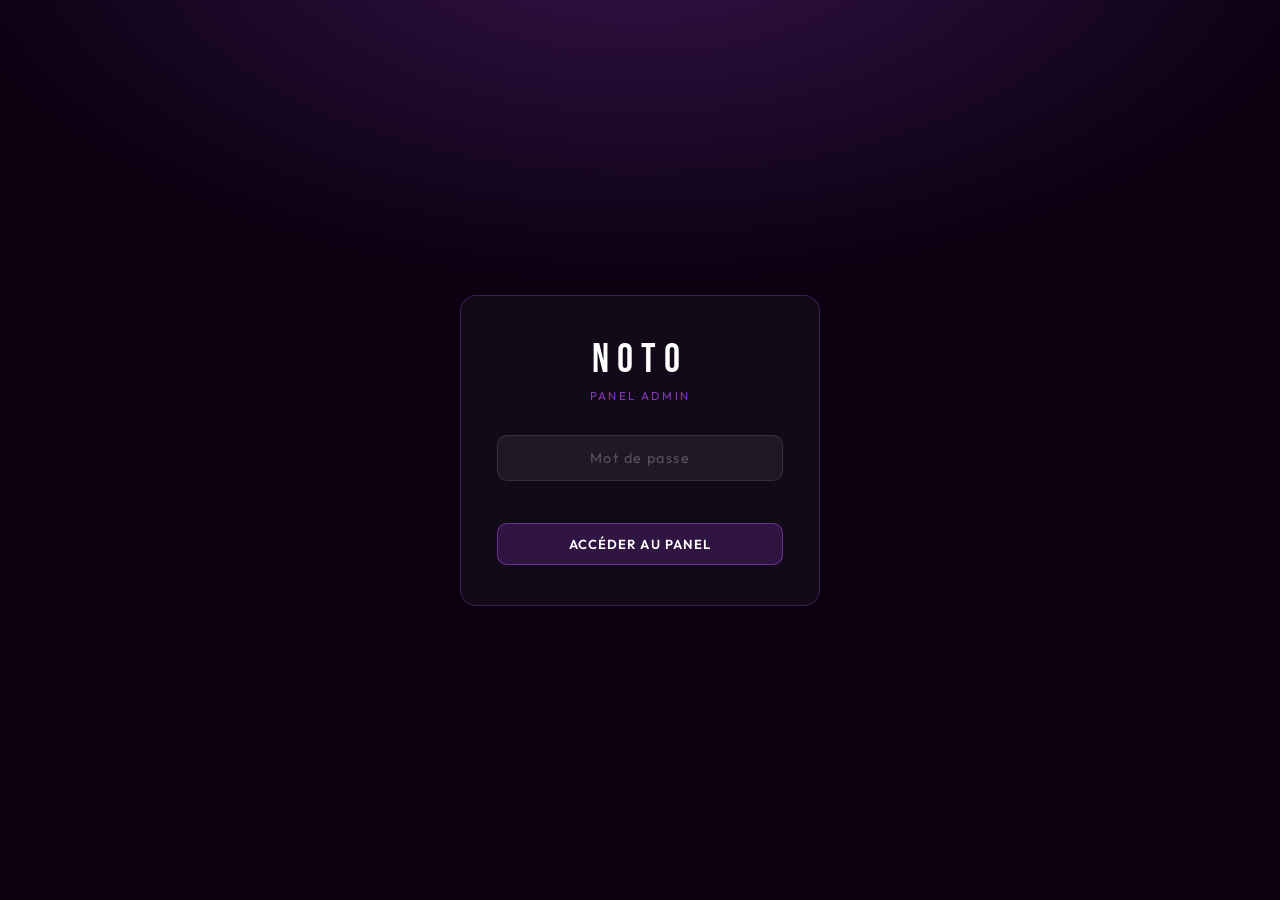
==== admin.html @ 4df0a55e "Noto BDD Co-authored-by: Copilot <copilot@github.com>" ====
<!DOCTYPE html>
<html lang="fr">
<head>
    <meta charset="UTF-8">
    <meta name="viewport" content="width=device-width, initial-scale=1.0">
    <title>Admin — Noto VOD</title>
    <link rel="preconnect" href="https://fonts.googleapis.com">
    <link href="https://fonts.googleapis.com/css2?family=Bebas+Neue&family=Outfit:wght@300;400;600&family=Rajdhani:wght@400;600;700&display=swap" rel="stylesheet">

    <!-- Firebase SDK -->
    <script type="module">
        import { initializeApp } from "https://www.gstatic.com/firebasejs/10.12.0/firebase-app.js";
        import { getFirestore, collection, addDoc, getDocs, deleteDoc, doc, orderBy, query } from "https://www.gstatic.com/firebasejs/10.12.0/firebase-firestore.js";

        // ─── ⚙️ CONFIGURATION FIREBASE ───────────────────────────────
        // Remplace ces valeurs par celles de ton projet Firebase
        const firebaseConfig = {
            apiKey: "AIzaSyAB1VobVvZJ27GEMxWo7NyklJn19HFz1kE",
            authDomain: "noto-ec859.firebaseapp.com",
            projectId: "noto-ec859",
            storageBucket: "noto-ec859.firebasestorage.app",
            messagingSenderId: "490756391672",
            appId: "1:490756391672:web:edce56c4e4e052ae2e310d"
        };
        // ─────────────────────────────────────────────────────────────

        const app = initializeApp(firebaseConfig);
        const db = getFirestore(app);

        // ─── MOT DE PASSE ADMIN ───────────────────────────────────────
        const ADMIN_PASSWORD = "notovod2026"; 
        // ─────────────────────────────────────────────────────────────

        function getYouTubeId(url) {
            const match = url.match(/(?:v=|youtu\.be\/)([a-zA-Z0-9_-]{11})/);
            return match ? match[1] : null;
        }

        function getThumbnail(youtubeId) {
            return `https://i.ytimg.com/vi/${youtubeId}/hqdefault.jpg`;
        }

        async function loadVods() {
            const listEl = document.getElementById('vod-list');
            listEl.innerHTML = '<div class="loading">Chargement…</div>';
            try {
                const q = query(collection(db, "vods"), orderBy("createdAt", "desc"));
                const snapshot = await getDocs(q);
                listEl.innerHTML = '';
                if (snapshot.empty) {
                    listEl.innerHTML = '<div class="empty">Aucune VOD pour l\'instant.</div>';
                    return;
                }
                snapshot.forEach(docSnap => {
                    const v = docSnap.data();
                    const ytId = getYouTubeId(v.url);
                    const card = document.createElement('div');
                    card.className = 'admin-card';
                    card.innerHTML = `
                        <div class="admin-card-thumb">
                            <img src="${ytId ? getThumbnail(ytId) : ''}" alt="">
                        </div>
                        <div class="admin-card-info">
                            <div class="admin-card-title">${v.title}</div>
                            <div class="admin-card-meta">${v.subtitle || ''}</div>
                            ${v.badge ? `<div class="admin-card-badge">${v.badge}</div>` : ''}
                            <div class="admin-card-url">${v.url}</div>
                        </div>
                        <button class="delete-btn" data-id="${docSnap.id}">
                            <svg viewBox="0 0 24 24" fill="none" stroke="currentColor" stroke-width="2"><polyline points="3 6 5 6 21 6"/><path d="M19 6l-1 14H6L5 6"/><path d="M10 11v6"/><path d="M14 11v6"/><path d="M9 6V4h6v2"/></svg>
                            Supprimer
                        </button>
                    `;
                    listEl.appendChild(card);
                });

                // Bind delete buttons
                document.querySelectorAll('.delete-btn').forEach(btn => {
                    btn.addEventListener('click', async () => {
                        if (!confirm('Supprimer cette VOD ?')) return;
                        const id = btn.dataset.id;
                        await deleteDoc(doc(db, "vods", id));
                        showToast('VOD supprimée !');
                        loadVods();
                    });
                });
            } catch (e) {
                listEl.innerHTML = `<div class="error">Erreur : ${e.message}</div>`;
            }
        }

        function showToast(msg, error = false) {
            const t = document.getElementById('toast');
            t.textContent = msg;
            t.className = 'toast show' + (error ? ' error' : '');
            setTimeout(() => t.className = 'toast', 3000);
        }

        window.addEventListener('DOMContentLoaded', () => {
            const loginScreen = document.getElementById('login-screen');
            const adminPanel = document.getElementById('admin-panel');
            const pwdInput = document.getElementById('pwd-input');
            const pwdBtn = document.getElementById('pwd-btn');

            // Login
            pwdBtn.addEventListener('click', () => {
                if (pwdInput.value === ADMIN_PASSWORD) {
                    loginScreen.style.display = 'none';
                    adminPanel.style.display = 'block';
                    loadVods();
                } else {
                    document.getElementById('pwd-error').textContent = 'Mot de passe incorrect.';
                }
            });
            pwdInput.addEventListener('keydown', e => { if (e.key === 'Enter') pwdBtn.click(); });

            // Preview thumbnail on URL input
            const urlInput = document.getElementById('vod-url');
            const previewImg = document.getElementById('preview-img');
            urlInput.addEventListener('input', () => {
                const ytId = getYouTubeId(urlInput.value);
                if (ytId) {
                    previewImg.src = getThumbnail(ytId);
                    previewImg.style.display = 'block';
                } else {
                    previewImg.style.display = 'none';
                }
            });

            // Add VOD form
            document.getElementById('add-form').addEventListener('submit', async (e) => {
                e.preventDefault();
                const url = document.getElementById('vod-url').value.trim();
                const title = document.getElementById('vod-title').value.trim();
                const subtitle = document.getElementById('vod-subtitle').value.trim();
                const badge = document.getElementById('vod-badge').value.trim();
                const ytId = getYouTubeId(url);

                if (!ytId) { showToast('URL YouTube invalide !', true); return; }
                if (!title) { showToast('Titre obligatoire !', true); return; }

                const submitBtn = document.getElementById('submit-btn');
                submitBtn.disabled = true;
                submitBtn.textContent = 'Ajout en cours…';

                try {
                    await addDoc(collection(db, "vods"), {
                        url, title, subtitle, badge,
                        youtubeId: ytId,
                        createdAt: Date.now()
                    });
                    showToast('VOD ajoutée avec succès !');
                    e.target.reset();
                    previewImg.style.display = 'none';
                    loadVods();
                } catch (err) {
                    showToast('Erreur : ' + err.message, true);
                } finally {
                    submitBtn.disabled = false;
                    submitBtn.textContent = '+ Ajouter la VOD';
                }
            });

            // Logout
            document.getElementById('logout-btn').addEventListener('click', () => {
                adminPanel.style.display = 'none';
                loginScreen.style.display = 'flex';
                pwdInput.value = '';
            });
        });
    </script>

    <style>
        *, *::before, *::after { box-sizing: border-box; }

        body {
            margin: 0;
            padding: 0;
            font-family: 'Outfit', sans-serif;
            background:
                radial-gradient(ellipse 80% 60% at 50% -10%, rgba(185, 76, 255, 0.25) 0%, transparent 70%),
                #0a0010;
            min-height: 100vh;
            color: #fff;
        }

        /* ── LOGIN ── */
        #login-screen {
            display: flex;
            align-items: center;
            justify-content: center;
            min-height: 100vh;
            padding: 20px;
        }

        .login-box {
            background: rgba(255,255,255,0.04);
            border: 1px solid rgba(185, 76, 255, 0.25);
            border-radius: 16px;
            padding: 40px 36px;
            width: 100%;
            max-width: 360px;
            text-align: center;
        }

        .login-logo {
            font-family: 'Bebas Neue', sans-serif;
            font-size: 2.5rem;
            letter-spacing: 0.2em;
            color: #fff;
            margin-bottom: 4px;
        }

        .login-sub {
            font-size: 0.72rem;
            letter-spacing: 0.2em;
            text-transform: uppercase;
            color: rgba(185, 76, 255, 0.7);
            margin-bottom: 32px;
        }

        .login-box input {
            width: 100%;
            background: rgba(255,255,255,0.06);
            border: 1px solid rgba(255,255,255,0.1);
            border-radius: 10px;
            color: #fff;
            font-family: 'Outfit', sans-serif;
            font-size: 0.9rem;
            padding: 13px 16px;
            margin-bottom: 12px;
            outline: none;
            transition: border-color 0.2s;
            text-align: center;
            letter-spacing: 0.1em;
        }

        .login-box input:focus {
            border-color: rgba(185, 76, 255, 0.5);
        }

        .login-box input::placeholder { color: rgba(255,255,255,0.25); }

        #pwd-error {
            color: #ff6b6b;
            font-size: 0.78rem;
            min-height: 18px;
            margin-bottom: 12px;
        }

        /* ── ADMIN PANEL ── */
        #admin-panel {
            display: none;
            max-width: 860px;
            margin: 0 auto;
            padding: 32px 24px 80px;
        }

        .admin-topbar {
            display: flex;
            align-items: center;
            justify-content: space-between;
            margin-bottom: 36px;
        }

        .admin-topbar-title {
            font-family: 'Bebas Neue', sans-serif;
            font-size: 2rem;
            letter-spacing: 0.15em;
        }

        .admin-topbar-sub {
            font-size: 0.72rem;
            color: rgba(185, 76, 255, 0.7);
            letter-spacing: 0.15em;
            text-transform: uppercase;
            margin-top: 2px;
        }

        /* ── FORM ── */
        .add-section {
            background: rgba(185, 76, 255, 0.04);
            border: 1px solid rgba(185, 76, 255, 0.2);
            border-radius: 14px;
            padding: 28px 28px 24px;
            margin-bottom: 40px;
        }

        .section-title {
            font-family: 'Rajdhani', sans-serif;
            font-size: 0.75rem;
            font-weight: 700;
            letter-spacing: 0.2em;
            text-transform: uppercase;
            color: rgba(185, 76, 255, 0.8);
            margin-bottom: 22px;
        }

        .form-grid {
            display: grid;
            grid-template-columns: 1fr 1fr;
            gap: 14px;
        }

        .form-group {
            display: flex;
            flex-direction: column;
            gap: 6px;
        }

        .form-group.full { grid-column: 1 / -1; }

        .form-group label {
            font-size: 0.72rem;
            font-weight: 600;
            letter-spacing: 0.1em;
            text-transform: uppercase;
            color: rgba(255,255,255,0.45);
        }

        .form-group input {
            background: rgba(255,255,255,0.05);
            border: 1px solid rgba(255,255,255,0.08);
            border-radius: 10px;
            color: #fff;
            font-family: 'Outfit', sans-serif;
            font-size: 0.88rem;
            padding: 11px 14px;
            outline: none;
            transition: border-color 0.2s;
        }

        .form-group input:focus {
            border-color: rgba(185, 76, 255, 0.5);
        }

        .form-group input::placeholder { color: rgba(255,255,255,0.2); }

        #preview-img {
            display: none;
            margin-top: 8px;
            width: 100%;
            max-width: 200px;
            border-radius: 8px;
            border: 1px solid rgba(185, 76, 255, 0.2);
        }

        .form-actions {
            grid-column: 1 / -1;
            display: flex;
            justify-content: flex-end;
            padding-top: 4px;
        }

        /* ── BUTTONS ── */
        .btn-primary {
            display: inline-flex;
            align-items: center;
            gap: 8px;
            background: rgba(185, 76, 255, 0.18);
            border: 1px solid rgba(185, 76, 255, 0.45);
            color: #fff;
            font-family: 'Outfit', sans-serif;
            font-size: 0.82rem;
            font-weight: 600;
            letter-spacing: 0.08em;
            text-transform: uppercase;
            padding: 12px 24px;
            border-radius: 10px;
            cursor: pointer;
            transition: all 0.2s;
        }

        .btn-primary:hover:not(:disabled) {
            background: rgba(185, 76, 255, 0.3);
            border-color: rgba(185, 76, 255, 0.7);
        }

        .btn-primary:disabled { opacity: 0.5; cursor: not-allowed; }

        .btn-ghost {
            display: inline-flex;
            align-items: center;
            gap: 7px;
            background: transparent;
            border: 1px solid rgba(255,255,255,0.1);
            color: rgba(255,255,255,0.4);
            font-family: 'Outfit', sans-serif;
            font-size: 0.78rem;
            letter-spacing: 0.06em;
            text-transform: uppercase;
            padding: 9px 18px;
            border-radius: 8px;
            cursor: pointer;
            transition: all 0.2s;
        }

        .btn-ghost:hover {
            border-color: rgba(255,255,255,0.25);
            color: rgba(255,255,255,0.7);
        }

        /* ── VOD LIST ── */
        .list-section-title {
            font-family: 'Rajdhani', sans-serif;
            font-size: 0.75rem;
            font-weight: 700;
            letter-spacing: 0.2em;
            text-transform: uppercase;
            color: rgba(185, 76, 255, 0.8);
            margin-bottom: 16px;
        }

        #vod-list {
            display: flex;
            flex-direction: column;
            gap: 12px;
        }

        .admin-card {
            display: flex;
            align-items: center;
            gap: 16px;
            background: rgba(255,255,255,0.03);
            border: 1px solid rgba(255,255,255,0.07);
            border-radius: 12px;
            padding: 14px 16px;
            transition: border-color 0.2s;
        }

        .admin-card:hover { border-color: rgba(185, 76, 255, 0.25); }

        .admin-card-thumb {
            flex-shrink: 0;
            width: 100px;
            height: 60px;
            border-radius: 7px;
            overflow: hidden;
            background: rgba(185, 76, 255, 0.06);
            border: 1px solid rgba(185, 76, 255, 0.15);
        }

        .admin-card-thumb img {
            width: 100%;
            height: 100%;
            object-fit: cover;
        }

        .admin-card-info {
            flex: 1;
            min-width: 0;
        }

        .admin-card-title {
            font-size: 0.88rem;
            font-weight: 600;
            color: #fff;
            margin-bottom: 2px;
            white-space: nowrap;
            overflow: hidden;
            text-overflow: ellipsis;
        }

        .admin-card-meta {
            font-size: 0.75rem;
            color: rgba(185, 76, 255, 0.7);
            margin-bottom: 4px;
        }

        .admin-card-badge {
            display: inline-block;
            font-size: 0.6rem;
            font-weight: 700;
            letter-spacing: 0.1em;
            text-transform: uppercase;
            background: rgba(185, 76, 255, 0.2);
            color: rgba(185, 76, 255, 0.9);
            border-radius: 4px;
            padding: 2px 7px;
            margin-bottom: 4px;
        }

        .admin-card-url {
            font-size: 0.68rem;
            color: rgba(255,255,255,0.2);
            white-space: nowrap;
            overflow: hidden;
            text-overflow: ellipsis;
        }

        .delete-btn {
            flex-shrink: 0;
            display: inline-flex;
            align-items: center;
            gap: 6px;
            background: rgba(255, 80, 80, 0.07);
            border: 1px solid rgba(255, 80, 80, 0.2);
            color: rgba(255, 100, 100, 0.7);
            font-family: 'Outfit', sans-serif;
            font-size: 0.72rem;
            font-weight: 600;
            letter-spacing: 0.06em;
            padding: 8px 14px;
            border-radius: 8px;
            cursor: pointer;
            transition: all 0.2s;
        }

        .delete-btn svg { width: 13px; height: 13px; }

        .delete-btn:hover {
            background: rgba(255, 80, 80, 0.15);
            border-color: rgba(255, 80, 80, 0.5);
            color: #ff6b6b;
        }

        .loading, .empty {
            text-align: center;
            padding: 40px;
            color: rgba(255,255,255,0.3);
            font-size: 0.85rem;
        }

        .error {
            color: #ff6b6b;
            font-size: 0.82rem;
            padding: 16px;
        }

        /* ── TOAST ── */
        .toast {
            position: fixed;
            bottom: 32px;
            left: 50%;
            transform: translateX(-50%) translateY(80px);
            background: rgba(185, 76, 255, 0.9);
            color: #fff;
            font-size: 0.82rem;
            font-weight: 600;
            letter-spacing: 0.06em;
            padding: 12px 24px;
            border-radius: 40px;
            opacity: 0;
            transition: all 0.35s ease;
            pointer-events: none;
            z-index: 999;
            white-space: nowrap;
        }

        .toast.show {
            opacity: 1;
            transform: translateX(-50%) translateY(0);
        }

        .toast.error { background: rgba(200, 50, 50, 0.9); }

        /* ── RESPONSIVE ── */
        @media (max-width: 560px) {
            .form-grid { grid-template-columns: 1fr; }
            .admin-card-thumb { width: 70px; height: 44px; }
            #admin-panel { padding: 20px 16px 60px; }
            .add-section { padding: 20px 16px; }
        }
    </style>
</head>
<body>

<!-- ── LOGIN ─────────────────────────────────── -->
<div id="login-screen">
    <div class="login-box">
        <div class="login-logo">NOTO</div>
        <div class="login-sub">Panel Admin</div>
        <input type="password" id="pwd-input" placeholder="Mot de passe" autocomplete="current-password">
        <div id="pwd-error"></div>
        <button class="btn-primary" id="pwd-btn" style="width:100%; justify-content:center;">
            Accéder au panel
        </button>
    </div>
</div>

<!-- ── ADMIN PANEL ───────────────────────────── -->
<div id="admin-panel">

    <div class="admin-topbar">
        <div>
            <div class="admin-topbar-title">Panel Admin</div>
            <div class="admin-topbar-sub">Gestion des VOD & Clips</div>
        </div>
        <div style="display:flex;gap:10px;align-items:center;">
            <a href="index.html" class="btn-ghost">← Retour au site</a>
            <button class="btn-ghost" id="logout-btn">Déconnexion</button>
        </div>
    </div>

    <!-- Formulaire ajout -->
    <div class="add-section">
        <div class="section-title">✦ Ajouter une VOD</div>
        <form id="add-form">
            <div class="form-grid">
                <div class="form-group full">
                    <label>URL YouTube *</label>
                    <input type="url" id="vod-url" placeholder="https://www.youtube.com/watch?v=..." required>
                    <img id="preview-img" src="" alt="Aperçu thumbnail">
                </div>
                <div class="form-group">
                    <label>Titre *</label>
                    <input type="text" id="vod-title" placeholder="Episode 13" required>
                </div>
                <div class="form-group">
                    <label>Sous-titre</label>
                    <input type="text" id="vod-subtitle" placeholder="Description courte…">
                </div>
                <div class="form-group">
                    <label>Badge (optionnel)</label>
                    <input type="text" id="vod-badge" placeholder="Nouveau">
                </div>
                <div class="form-actions">
                    <button type="submit" class="btn-primary" id="submit-btn">+ Ajouter la VOD</button>
                </div>
            </div>
        </form>
    </div>

    <!-- Liste des VODs -->
    <div class="list-section-title">VODs enregistrées</div>
    <div id="vod-list"></div>

</div>

<div class="toast" id="toast"></div>

</body>
</html>
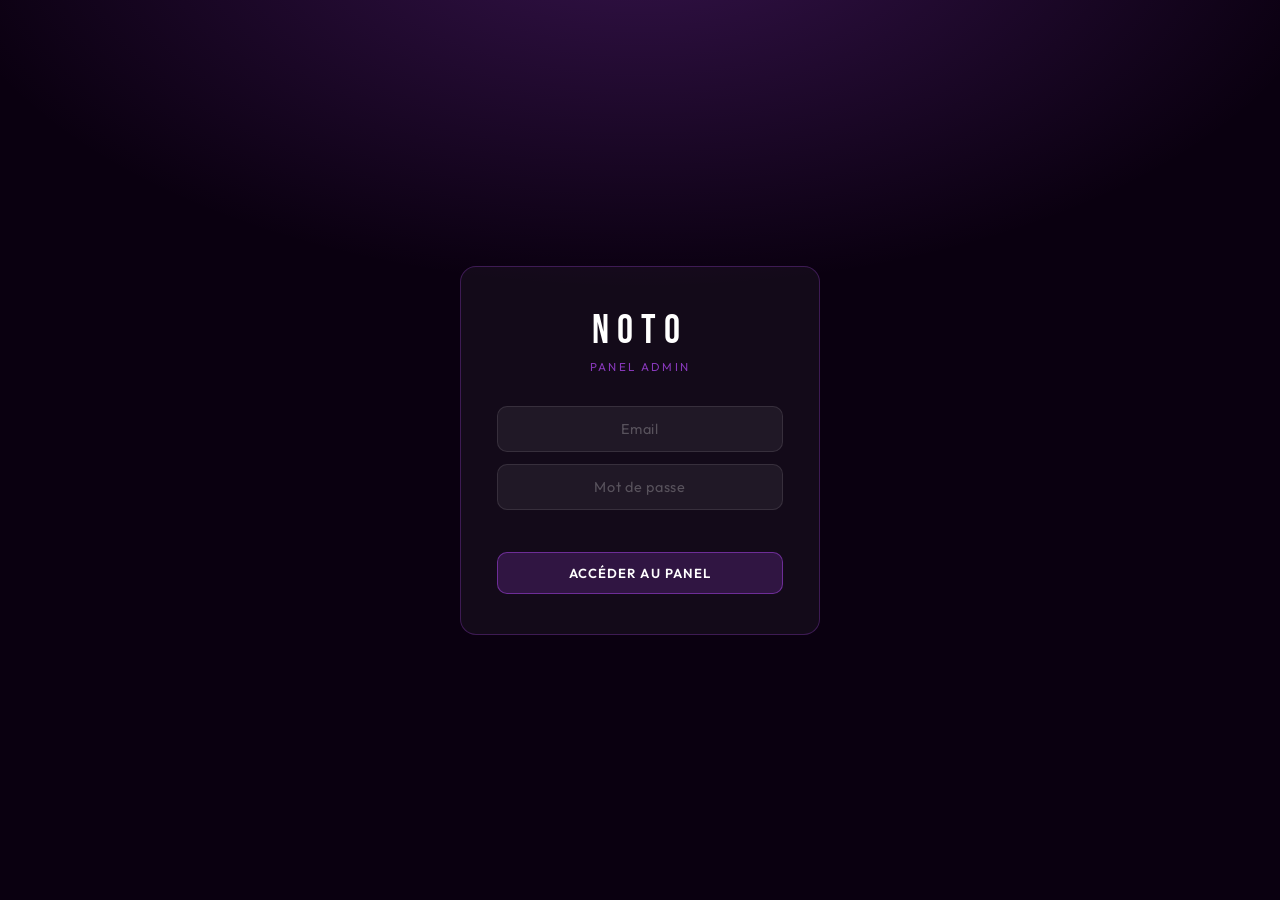
==== commit 9cd6b6c0: "notovod" ====
--- a/admin.html
+++ b/admin.html
@@ -10,10 +10,17 @@
     <!-- Firebase SDK -->
     <script type="module">
         import { initializeApp } from "https://www.gstatic.com/firebasejs/10.12.0/firebase-app.js";
-        import { getFirestore, collection, addDoc, getDocs, deleteDoc, doc, orderBy, query } from "https://www.gstatic.com/firebasejs/10.12.0/firebase-firestore.js";
-
-        // ─── ⚙️ CONFIGURATION FIREBASE ───────────────────────────────
-        // Remplace ces valeurs par celles de ton projet Firebase
+        import {
+            getAuth,
+            signInWithEmailAndPassword,
+            signOut,
+            onAuthStateChanged
+        } from "https://www.gstatic.com/firebasejs/10.12.0/firebase-auth.js";
+        import {
+            getFirestore,
+            collection, addDoc, getDocs, deleteDoc, doc, orderBy, query, serverTimestamp
+        } from "https://www.gstatic.com/firebasejs/10.12.0/firebase-firestore.js";
+
         const firebaseConfig = {
             apiKey: "AIzaSyAB1VobVvZJ27GEMxWo7NyklJn19HFz1kE",
             authDomain: "noto-ec859.firebaseapp.com",
@@ -22,24 +29,84 @@
             messagingSenderId: "490756391672",
             appId: "1:490756391672:web:edce56c4e4e052ae2e310d"
         };
-        // ─────────────────────────────────────────────────────────────
 
         const app = initializeApp(firebaseConfig);
+        const auth = getAuth(app);
         const db = getFirestore(app);
 
-        // ─── MOT DE PASSE ADMIN ───────────────────────────────────────
-        const ADMIN_PASSWORD = "notovod2026"; 
-        // ─────────────────────────────────────────────────────────────
-
+        // ── Helpers ──────────────────────────────────────────────────
         function getYouTubeId(url) {
             const match = url.match(/(?:v=|youtu\.be\/)([a-zA-Z0-9_-]{11})/);
             return match ? match[1] : null;
         }
 
+        function getSpotifyId(url) {
+            const match = url.match(/spotify\.com\/(?:intl-[a-z]+\/)?track\/([a-zA-Z0-9]+)/);
+            return match ? match[1] : null;
+        }
+
         function getThumbnail(youtubeId) {
             return `https://i.ytimg.com/vi/${youtubeId}/hqdefault.jpg`;
         }
 
+        function showToast(msg, error = false) {
+            const t = document.getElementById('toast');
+            t.textContent = msg;
+            t.className = 'toast show' + (error ? ' error' : '');
+            setTimeout(() => t.className = 'toast', 3000);
+        }
+
+        // ── Musique ──────────────────────────────────────────────────
+        async function loadMusique() {
+            const listEl = document.getElementById('musique-list');
+            listEl.innerHTML = '<div class="loading">Chargement…</div>';
+            try {
+                const q = query(collection(db, "musique"), orderBy("createdAt", "desc"));
+                const snapshot = await getDocs(q);
+                listEl.innerHTML = '';
+                if (snapshot.empty) {
+                    listEl.innerHTML = '<div class="empty">Aucun son pour l\'instant.</div>';
+                    return;
+                }
+                snapshot.forEach(docSnap => {
+                    const m = docSnap.data();
+                    const card = document.createElement('div');
+                    card.className = 'admin-card';
+                    card.innerHTML = `
+                        <div class="admin-card-thumb" style="background:#111;display:flex;align-items:center;justify-content:center;">
+                            ${m.coverUrl
+                                ? `<img src="${m.coverUrl}" alt="" style="width:100%;height:100%;object-fit:cover;">`
+                                : `<span style="font-size:1.4rem;opacity:0.3;">♪</span>`
+                            }
+                        </div>
+                        <div class="admin-card-info">
+                            <div class="admin-card-title">${m.title}</div>
+                            <div class="admin-card-meta">${m.subtitle || ''}</div>
+                            ${m.badge ? `<div class="admin-card-badge">${m.badge}</div>` : ''}
+                            <div class="admin-card-url">spotify: ${m.spotifyId}${m.youtubeId ? ' • yt: ' + m.youtubeId : ''}</div>
+                        </div>
+                        <button class="delete-btn" data-id="${docSnap.id}" data-col="musique">
+                            <svg viewBox="0 0 24 24" fill="none" stroke="currentColor" stroke-width="2"><polyline points="3 6 5 6 21 6"/><path d="M19 6l-1 14H6L5 6"/><path d="M10 11v6"/><path d="M14 11v6"/><path d="M9 6V4h6v2"/></svg>
+                            Supprimer
+                        </button>
+                    `;
+                    listEl.appendChild(card);
+                });
+
+                document.querySelectorAll('.delete-btn[data-col="musique"]').forEach(btn => {
+                    btn.addEventListener('click', async () => {
+                        if (!confirm('Supprimer ce son ?')) return;
+                        await deleteDoc(doc(db, "musique", btn.dataset.id));
+                        showToast('Son supprimé !');
+                        loadMusique();
+                    });
+                });
+            } catch (e) {
+                listEl.innerHTML = `<div class="error">Erreur : ${e.message}</div>`;
+            }
+        }
+
+        // ── VODs ─────────────────────────────────────────────────────
         async function loadVods() {
             const listEl = document.getElementById('vod-list');
             listEl.innerHTML = '<div class="loading">Chargement…</div>';
@@ -74,12 +141,10 @@
                     listEl.appendChild(card);
                 });
 
-                // Bind delete buttons
-                document.querySelectorAll('.delete-btn').forEach(btn => {
+                document.querySelectorAll('.delete-btn:not([data-col])').forEach(btn => {
                     btn.addEventListener('click', async () => {
                         if (!confirm('Supprimer cette VOD ?')) return;
-                        const id = btn.dataset.id;
-                        await deleteDoc(doc(db, "vods", id));
+                        await deleteDoc(doc(db, "vods", btn.dataset.id));
                         showToast('VOD supprimée !');
                         loadVods();
                     });
@@ -89,33 +154,57 @@
             }
         }
 
-        function showToast(msg, error = false) {
-            const t = document.getElementById('toast');
-            t.textContent = msg;
-            t.className = 'toast show' + (error ? ' error' : '');
-            setTimeout(() => t.className = 'toast', 3000);
-        }
-
+        // ── Auth state listener ──────────────────────────────────────
         window.addEventListener('DOMContentLoaded', () => {
             const loginScreen = document.getElementById('login-screen');
-            const adminPanel = document.getElementById('admin-panel');
-            const pwdInput = document.getElementById('pwd-input');
-            const pwdBtn = document.getElementById('pwd-btn');
-
-            // Login
-            pwdBtn.addEventListener('click', () => {
-                if (pwdInput.value === ADMIN_PASSWORD) {
+            const adminPanel  = document.getElementById('admin-panel');
+            const emailInput  = document.getElementById('email-input');
+            const pwdInput    = document.getElementById('pwd-input');
+            const pwdBtn      = document.getElementById('pwd-btn');
+            const pwdError    = document.getElementById('pwd-error');
+
+            // Observe Firebase auth state — shows panel only when truly logged in
+            onAuthStateChanged(auth, user => {
+                if (user) {
                     loginScreen.style.display = 'none';
-                    adminPanel.style.display = 'block';
+                    adminPanel.style.display   = 'block';
+                    document.getElementById('user-email').textContent = user.email;
                     loadVods();
+                    loadMusique();
                 } else {
-                    document.getElementById('pwd-error').textContent = 'Mot de passe incorrect.';
+                    loginScreen.style.display = 'flex';
+                    adminPanel.style.display   = 'none';
                 }
             });
-            pwdInput.addEventListener('keydown', e => { if (e.key === 'Enter') pwdBtn.click(); });
+
+            // Login
+            pwdBtn.addEventListener('click', async () => {
+                pwdError.textContent = '';
+                pwdBtn.disabled = true;
+                pwdBtn.textContent = 'Connexion…';
+                try {
+                    await signInWithEmailAndPassword(auth, emailInput.value.trim(), pwdInput.value);
+                    // onAuthStateChanged will handle UI transition
+                } catch (err) {
+                    let msg = 'Identifiants incorrects.';
+                    if (err.code === 'auth/invalid-email')        msg = 'Email invalide.';
+                    if (err.code === 'auth/too-many-requests')    msg = 'Trop de tentatives. Réessaie plus tard.';
+                    pwdError.textContent = msg;
+                } finally {
+                    pwdBtn.disabled = false;
+                    pwdBtn.textContent = 'Accéder au panel';
+                }
+            });
+
+            [emailInput, pwdInput].forEach(el =>
+                el.addEventListener('keydown', e => { if (e.key === 'Enter') pwdBtn.click(); })
+            );
+
+            // Logout
+            document.getElementById('logout-btn').addEventListener('click', () => signOut(auth));
 
             // Preview thumbnail on URL input
-            const urlInput = document.getElementById('vod-url');
+            const urlInput   = document.getElementById('vod-url');
             const previewImg = document.getElementById('preview-img');
             urlInput.addEventListener('input', () => {
                 const ytId = getYouTubeId(urlInput.value);
@@ -130,19 +219,18 @@
             // Add VOD form
             document.getElementById('add-form').addEventListener('submit', async (e) => {
                 e.preventDefault();
-                const url = document.getElementById('vod-url').value.trim();
-                const title = document.getElementById('vod-title').value.trim();
+                const url      = document.getElementById('vod-url').value.trim();
+                const title    = document.getElementById('vod-title').value.trim();
                 const subtitle = document.getElementById('vod-subtitle').value.trim();
-                const badge = document.getElementById('vod-badge').value.trim();
-                const ytId = getYouTubeId(url);
-
-                if (!ytId) { showToast('URL YouTube invalide !', true); return; }
+                const badge    = document.getElementById('vod-badge').value.trim();
+                const ytId     = getYouTubeId(url);
+
+                if (!ytId)  { showToast('URL YouTube invalide !', true); return; }
                 if (!title) { showToast('Titre obligatoire !', true); return; }
 
                 const submitBtn = document.getElementById('submit-btn');
                 submitBtn.disabled = true;
                 submitBtn.textContent = 'Ajout en cours…';
-
                 try {
                     await addDoc(collection(db, "vods"), {
                         url, title, subtitle, badge,
@@ -161,11 +249,57 @@
                 }
             });
 
-            // Logout
-            document.getElementById('logout-btn').addEventListener('click', () => {
-                adminPanel.style.display = 'none';
-                loginScreen.style.display = 'flex';
-                pwdInput.value = '';
+            // Preview Spotify embed
+            const spInput   = document.getElementById('musique-spotify-url');
+            const spPreview = document.getElementById('spotify-preview');
+            spInput.addEventListener('input', () => {
+                const spId = getSpotifyId(spInput.value);
+                if (spId) {
+                    spPreview.src = `https://open.spotify.com/embed/track/${spId}?utm_source=generator&theme=0`;
+                    spPreview.style.display = 'block';
+                } else {
+                    spPreview.style.display = 'none';
+                    spPreview.src = '';
+                }
+            });
+
+            // Add Musique form
+            document.getElementById('add-musique-form').addEventListener('submit', async (e) => {
+                e.preventDefault();
+                const spUrl    = document.getElementById('musique-spotify-url').value.trim();
+                const title    = document.getElementById('musique-title').value.trim();
+                const subtitle = document.getElementById('musique-subtitle').value.trim();
+                const badge    = document.getElementById('musique-badge').value.trim();
+                const coverUrl = document.getElementById('musique-cover').value.trim();
+                const ytUrl    = document.getElementById('musique-youtube-url').value.trim();
+                const spId     = getSpotifyId(spUrl);
+                const ytId     = ytUrl ? getYouTubeId(ytUrl) : null;
+
+                if (!spId)  { showToast('URL Spotify invalide !', true); return; }
+                if (!title) { showToast('Titre obligatoire !', true); return; }
+
+                const btn = document.getElementById('submit-musique-btn');
+                btn.disabled = true;
+                btn.textContent = 'Ajout en cours…';
+                try {
+                    await addDoc(collection(db, "musique"), {
+                        title, subtitle, badge,
+                        spotifyId: spId,
+                        coverUrl: coverUrl || '',
+                        youtubeId: ytId || '',
+                        createdAt: Date.now()
+                    });
+                    showToast('Son ajouté avec succès !');
+                    e.target.reset();
+                    spPreview.style.display = 'none';
+                    spPreview.src = '';
+                    loadMusique();
+                } catch (err) {
+                    showToast('Erreur : ' + err.message, true);
+                } finally {
+                    btn.disabled = false;
+                    btn.textContent = '+ Ajouter le son';
+                }
             });
         });
     </script>
@@ -174,8 +308,7 @@
         *, *::before, *::after { box-sizing: border-box; }
 
         body {
-            margin: 0;
-            padding: 0;
+            margin: 0; padding: 0;
             font-family: 'Outfit', sans-serif;
             background:
                 radial-gradient(ellipse 80% 60% at 50% -10%, rgba(185, 76, 255, 0.25) 0%, transparent 70%),
@@ -232,13 +365,10 @@
             outline: none;
             transition: border-color 0.2s;
             text-align: center;
-            letter-spacing: 0.1em;
-        }
-
-        .login-box input:focus {
-            border-color: rgba(185, 76, 255, 0.5);
-        }
-
+            letter-spacing: 0.05em;
+        }
+
+        .login-box input:focus { border-color: rgba(185, 76, 255, 0.5); }
         .login-box input::placeholder { color: rgba(255,255,255,0.25); }
 
         #pwd-error {
@@ -275,6 +405,12 @@
             letter-spacing: 0.15em;
             text-transform: uppercase;
             margin-top: 2px;
+        }
+
+        #user-email {
+            font-size: 0.72rem;
+            color: rgba(255,255,255,0.35);
+            margin-top: 4px;
         }
 
         /* ── FORM ── */
@@ -302,12 +438,7 @@
             gap: 14px;
         }
 
-        .form-group {
-            display: flex;
-            flex-direction: column;
-            gap: 6px;
-        }
-
+        .form-group { display: flex; flex-direction: column; gap: 6px; }
         .form-group.full { grid-column: 1 / -1; }
 
         .form-group label {
@@ -330,10 +461,7 @@
             transition: border-color 0.2s;
         }
 
-        .form-group input:focus {
-            border-color: rgba(185, 76, 255, 0.5);
-        }
-
+        .form-group input:focus { border-color: rgba(185, 76, 255, 0.5); }
         .form-group input::placeholder { color: rgba(255,255,255,0.2); }
 
         #preview-img {
@@ -393,6 +521,7 @@
             border-radius: 8px;
             cursor: pointer;
             transition: all 0.2s;
+            text-decoration: none;
         }
 
         .btn-ghost:hover {
@@ -400,7 +529,7 @@
             color: rgba(255,255,255,0.7);
         }
 
-        /* ── VOD LIST ── */
+        /* ── LIST ── */
         .list-section-title {
             font-family: 'Rajdhani', sans-serif;
             font-size: 0.75rem;
@@ -411,11 +540,7 @@
             margin-bottom: 16px;
         }
 
-        #vod-list {
-            display: flex;
-            flex-direction: column;
-            gap: 12px;
-        }
+        #vod-list { display: flex; flex-direction: column; gap: 12px; }
 
         .admin-card {
             display: flex;
@@ -440,16 +565,9 @@
             border: 1px solid rgba(185, 76, 255, 0.15);
         }
 
-        .admin-card-thumb img {
-            width: 100%;
-            height: 100%;
-            object-fit: cover;
-        }
-
-        .admin-card-info {
-            flex: 1;
-            min-width: 0;
-        }
+        .admin-card-thumb img { width: 100%; height: 100%; object-fit: cover; }
+
+        .admin-card-info { flex: 1; min-width: 0; }
 
         .admin-card-title {
             font-size: 0.88rem;
@@ -521,11 +639,7 @@
             font-size: 0.85rem;
         }
 
-        .error {
-            color: #ff6b6b;
-            font-size: 0.82rem;
-            padding: 16px;
-        }
+        .error { color: #ff6b6b; font-size: 0.82rem; padding: 16px; }
 
         /* ── TOAST ── */
         .toast {
@@ -547,11 +661,7 @@
             white-space: nowrap;
         }
 
-        .toast.show {
-            opacity: 1;
-            transform: translateX(-50%) translateY(0);
-        }
-
+        .toast.show { opacity: 1; transform: translateX(-50%) translateY(0); }
         .toast.error { background: rgba(200, 50, 50, 0.9); }
 
         /* ── RESPONSIVE ── */
@@ -570,6 +680,7 @@
     <div class="login-box">
         <div class="login-logo">NOTO</div>
         <div class="login-sub">Panel Admin</div>
+        <input type="email" id="email-input" placeholder="Email" autocomplete="username">
         <input type="password" id="pwd-input" placeholder="Mot de passe" autocomplete="current-password">
         <div id="pwd-error"></div>
         <button class="btn-primary" id="pwd-btn" style="width:100%; justify-content:center;">
@@ -584,7 +695,8 @@
     <div class="admin-topbar">
         <div>
             <div class="admin-topbar-title">Panel Admin</div>
-            <div class="admin-topbar-sub">Gestion des VOD & Clips</div>
+            <div class="admin-topbar-sub">Gestion des VOD & Musique</div>
+            <div id="user-email"></div>
         </div>
         <div style="display:flex;gap:10px;align-items:center;">
             <a href="index.html" class="btn-ghost">← Retour au site</a>
@@ -592,7 +704,7 @@
         </div>
     </div>
 
-    <!-- Formulaire ajout -->
+    <!-- Formulaire ajout VOD -->
     <div class="add-section">
         <div class="section-title">✦ Ajouter une VOD</div>
         <form id="add-form">
@@ -625,6 +737,49 @@
     <div class="list-section-title">VODs enregistrées</div>
     <div id="vod-list"></div>
 
+    <div style="height:1px;background:rgba(185,76,255,0.12);margin:40px 0;"></div>
+
+    <!-- Formulaire ajout Musique -->
+    <div class="add-section">
+        <div class="section-title">♪ Ajouter un son</div>
+        <form id="add-musique-form">
+            <div class="form-grid">
+                <div class="form-group full">
+                    <label>URL Spotify *</label>
+                    <input type="url" id="musique-spotify-url" placeholder="https://open.spotify.com/track/..." required>
+                    <iframe id="spotify-preview" style="display:none;margin-top:10px;border-radius:10px;border:0;" src="" width="100%" height="80" allow="autoplay; clipboard-write; encrypted-media; fullscreen; picture-in-picture" loading="lazy"></iframe>
+                </div>
+                <div class="form-group">
+                    <label>Titre *</label>
+                    <input type="text" id="musique-title" placeholder="Nom du son" required>
+                </div>
+                <div class="form-group">
+                    <label>Sous-titre</label>
+                    <input type="text" id="musique-subtitle" placeholder="Noto • 2025">
+                </div>
+                <div class="form-group">
+                    <label>URL Cover (optionnel)</label>
+                    <input type="url" id="musique-cover" placeholder="https://... (image de la cover)">
+                </div>
+                <div class="form-group">
+                    <label>URL Clip YouTube (optionnel)</label>
+                    <input type="url" id="musique-youtube-url" placeholder="https://www.youtube.com/watch?v=...">
+                </div>
+                <div class="form-group">
+                    <label>Badge (optionnel)</label>
+                    <input type="text" id="musique-badge" placeholder="Nouveau">
+                </div>
+                <div class="form-actions">
+                    <button type="submit" class="btn-primary" id="submit-musique-btn">+ Ajouter le son</button>
+                </div>
+            </div>
+        </form>
+    </div>
+
+    <!-- Liste des sons -->
+    <div class="list-section-title">Sons enregistrés</div>
+    <div id="musique-list"></div>
+
 </div>
 
 <div class="toast" id="toast"></div>
